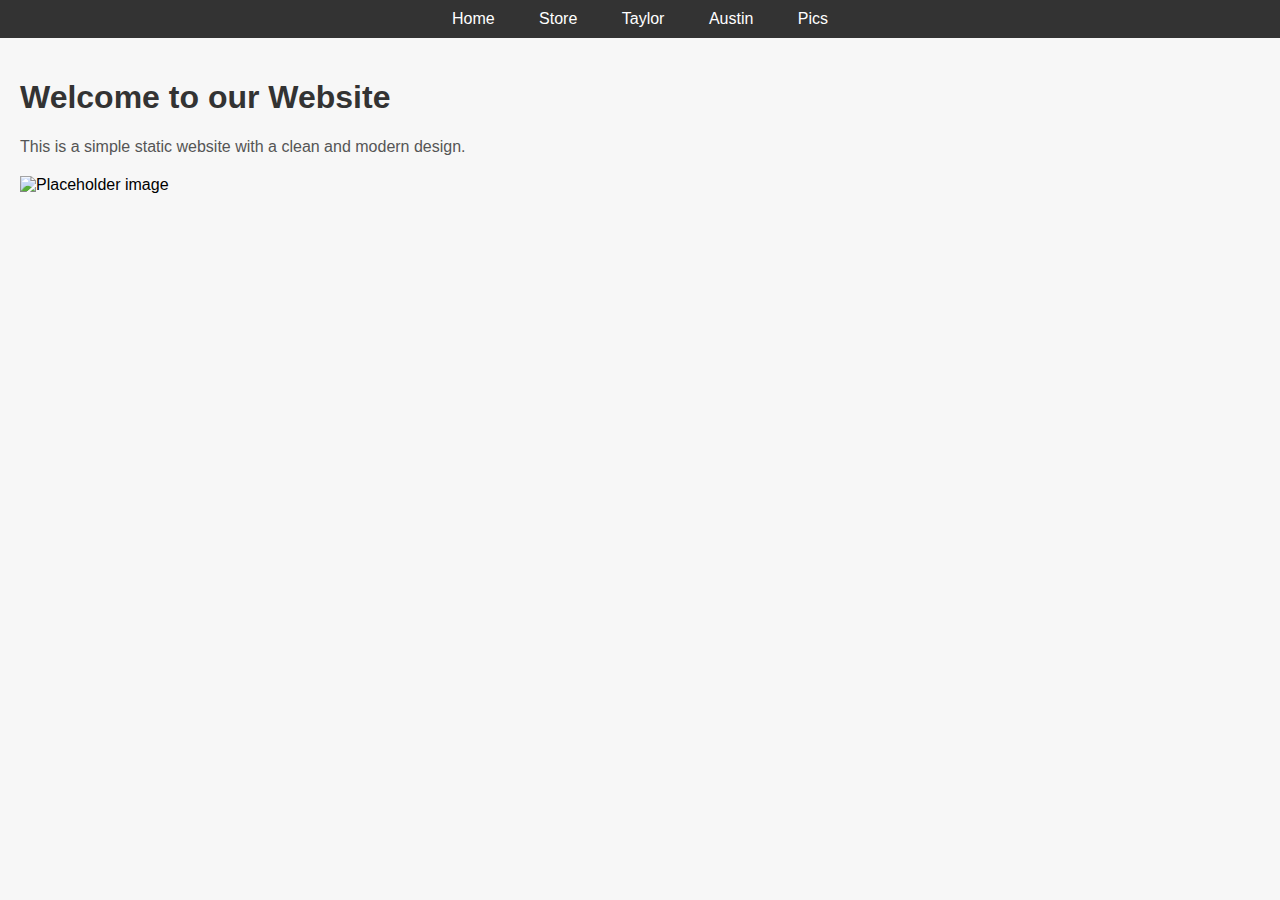
==== index.html @ 530a6b9a "initil commit" ====
<!DOCTYPE html>
<html lang="en">
<head>
  <meta charset="UTF-8">
  <meta name="viewport" content="width=device-width, initial-scale=1.0">
  <title>Static Website</title>
  <link rel="stylesheet" href="styles.css">
</head>
<body>
  <header>
    <nav>
      <ul>
        <li><a href="index.html">Home</a></li>
        <li><a href="store.html">Store</a></li>
        <li><a href="taylor.html">Taylor</a></li>
        <li><a href="austin.html">Austin</a></li>
        <li><a href="pics.html">Pics</a></li>
      </ul>
    </nav>
  </header>
  <main>
    <h1>Welcome to our Website</h1>
    <p>This is a simple static website with a clean and modern design.</p>
    <img src="placeholder.jpg" alt="Placeholder image">
  </main>
</body>
</html>
---- styles.css ----
body {
  font-family: Arial, sans-serif;
  margin: 0;
  padding: 0;
  background-color: #f7f7f7;
}

header {
  background-color: #333;
  color: #fff;
  padding: 10px 0;
}

nav ul {
  list-style-type: none;
  margin: 0;
  padding: 0;
  text-align: center;
}

nav ul li {
  display: inline;
}

nav ul li a {
  color: #fff;
  text-decoration: none;
  padding: 10px 20px;
}

nav ul li a:hover {
  background-color: #555;
}

main {
  padding: 20px;
}

h1 {
  color: #333;
}

p {
  color: #555;
}

img {
  max-width: 100%;
  height: auto;
  display: block;
  margin: 20px auto;
}
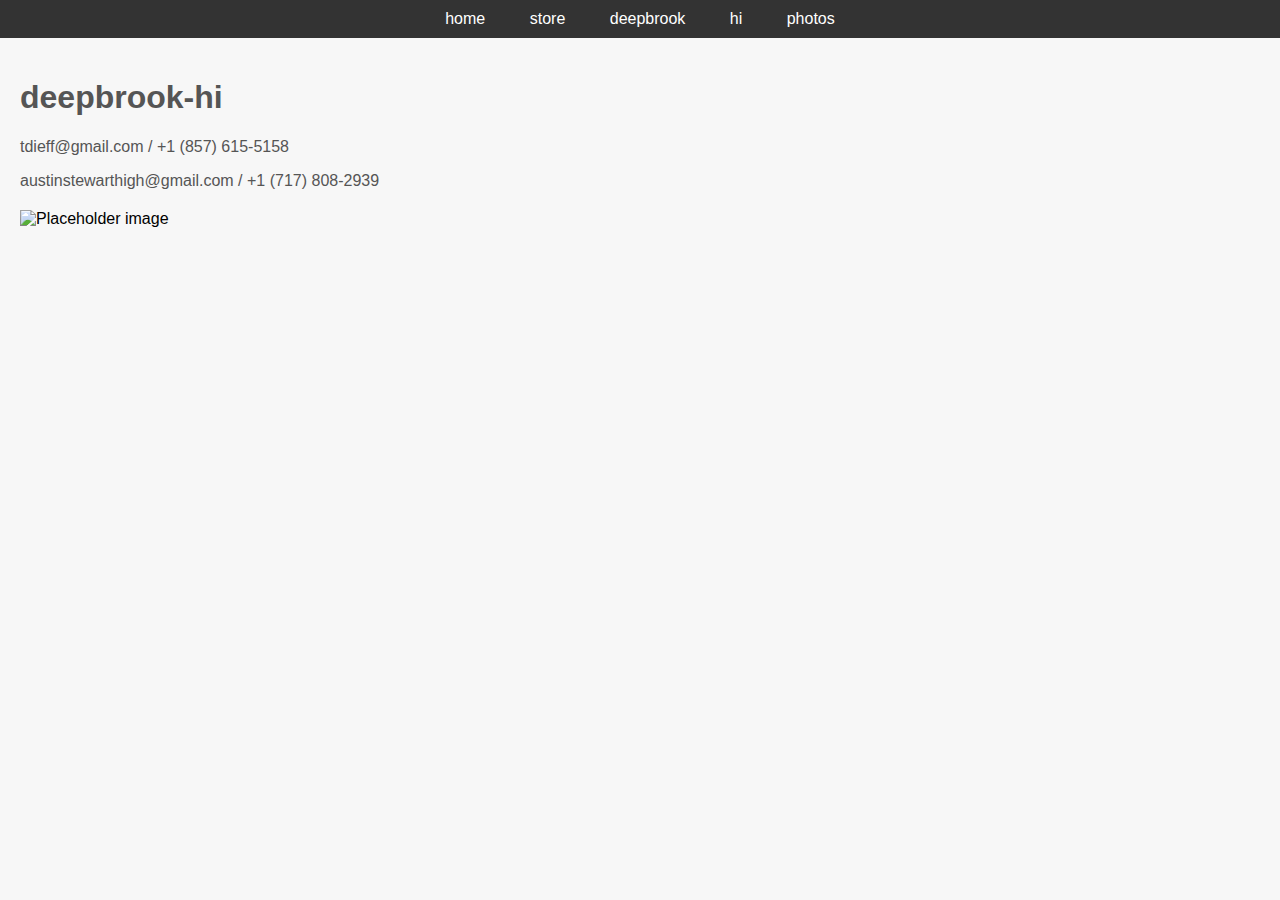
==== commit ac09721b: "first images" ====
--- a/index.html
+++ b/index.html
@@ -3,25 +3,26 @@
 <head>
   <meta charset="UTF-8">
   <meta name="viewport" content="width=device-width, initial-scale=1.0">
-  <title>Static Website</title>
+  <title>deepbrook-hi</title>
   <link rel="stylesheet" href="styles.css">
 </head>
 <body>
   <header>
     <nav>
       <ul>
-        <li><a href="index.html">Home</a></li>
-        <li><a href="store.html">Store</a></li>
-        <li><a href="taylor.html">Taylor</a></li>
-        <li><a href="austin.html">Austin</a></li>
-        <li><a href="pics.html">Pics</a></li>
+        <li><a href="index.html">home</a></li>
+        <li><a href="store.html">store</a></li>
+        <li><a href="taylor.html">deepbrook</a></li>
+        <li><a href="austin.html">hi</a></li>
+        <li><a href="photos.html">photos</a></li>
       </ul>
     </nav>
   </header>
   <main>
-    <h1>Welcome to our Website</h1>
-    <p>This is a simple static website with a clean and modern design.</p>
-    <img src="placeholder.jpg" alt="Placeholder image">
+    <h1>deepbrook-hi</h1>
+    <p>tdieff@gmail.com / +1 (857) 615-5158</p>
+    <p>austinstewarthigh@gmail.com / +1 (717) 808-2939</p>
+    <img src="photos/homepage/couch_and_frame_0.jpeg" alt="Placeholder image">
   </main>
 </body>
 </html>
--- a/styles.css
+++ b/styles.css
@@ -37,7 +37,7 @@
 }
 
 h1 {
-  color: #333;
+  color: #555;
 }
 
 p {
@@ -51,3 +51,8 @@
   margin: 20px auto;
 }
 
+.store-image {
+    width: 25px;
+    height: 25px;
+}
+
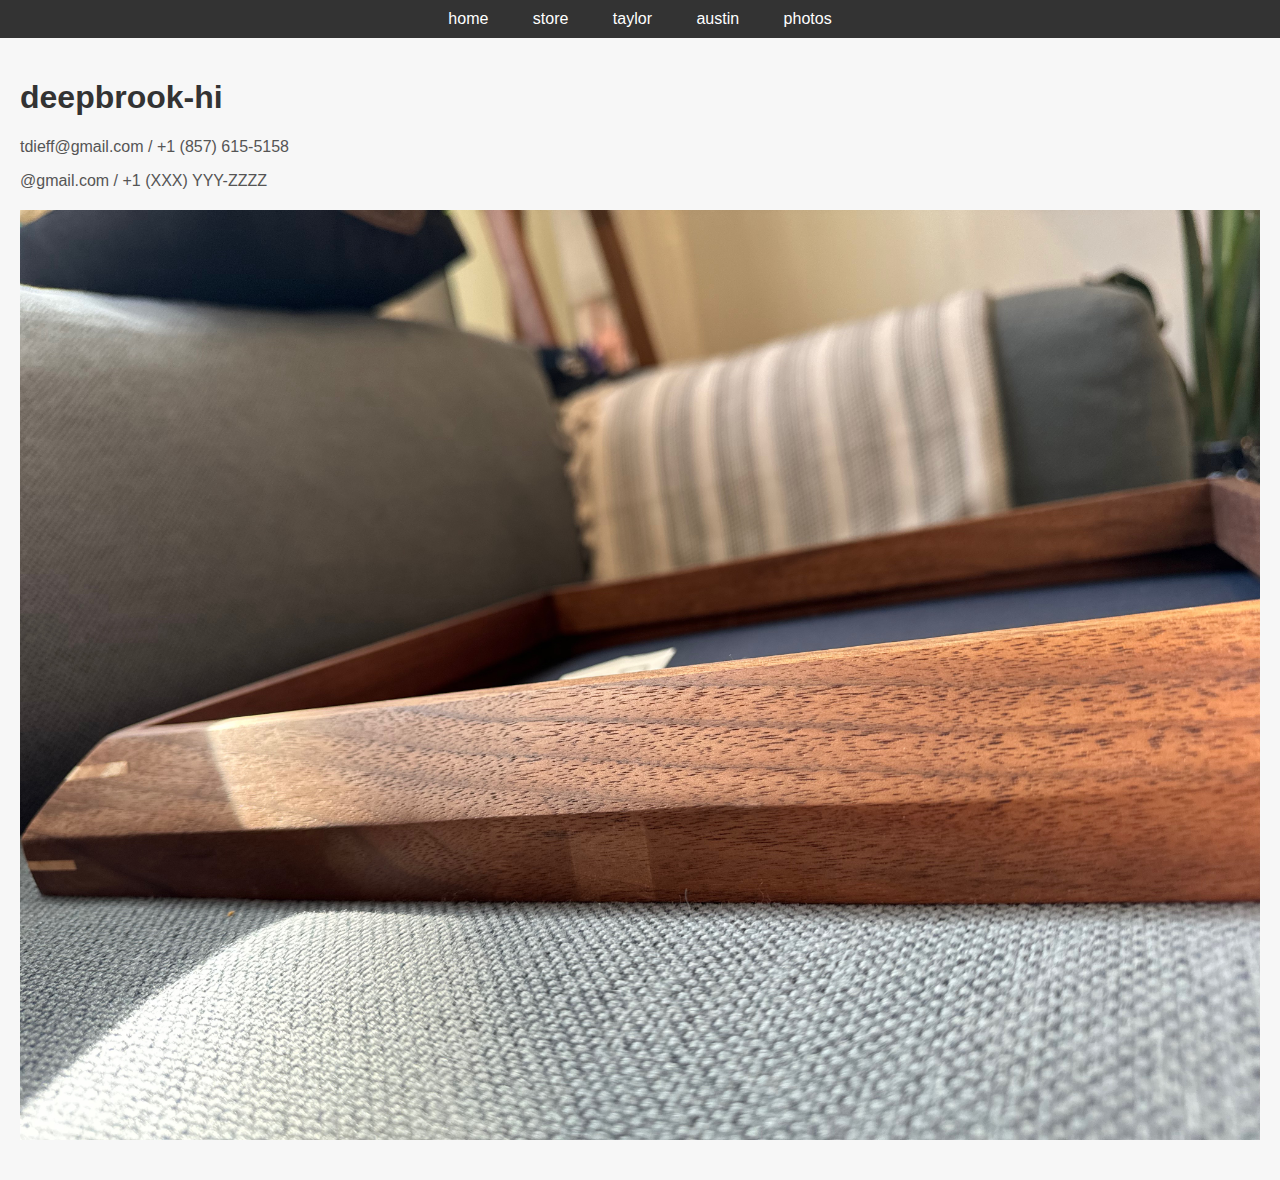
==== commit 571db474: "minor" ====
--- a/index.html
+++ b/index.html
@@ -12,8 +12,8 @@
       <ul>
         <li><a href="index.html">home</a></li>
         <li><a href="store.html">store</a></li>
-        <li><a href="taylor.html">deepbrook</a></li>
-        <li><a href="austin.html">hi</a></li>
+        <li><a href="taylor.html">taylor</a></li>
+        <li><a href="austin.html">austin</a></li>
         <li><a href="photos.html">photos</a></li>
       </ul>
     </nav>
@@ -21,8 +21,8 @@
   <main>
     <h1>deepbrook-hi</h1>
     <p>tdieff@gmail.com / +1 (857) 615-5158</p>
-    <p>austinstewarthigh@gmail.com / +1 (717) 808-2939</p>
-    <img src="photos/homepage/couch_and_frame_0.jpeg" alt="Placeholder image">
+    <p> @gmail.com / +1 (XXX) YYY-ZZZZ</p>
+    <img src="photos/homepage/couch_and_frame_0.jpeg">
   </main>
 </body>
 </html>
--- a/styles.css
+++ b/styles.css
@@ -37,7 +37,7 @@
 }
 
 h1 {
-  color: #555;
+  color: #333;
 }
 
 p {
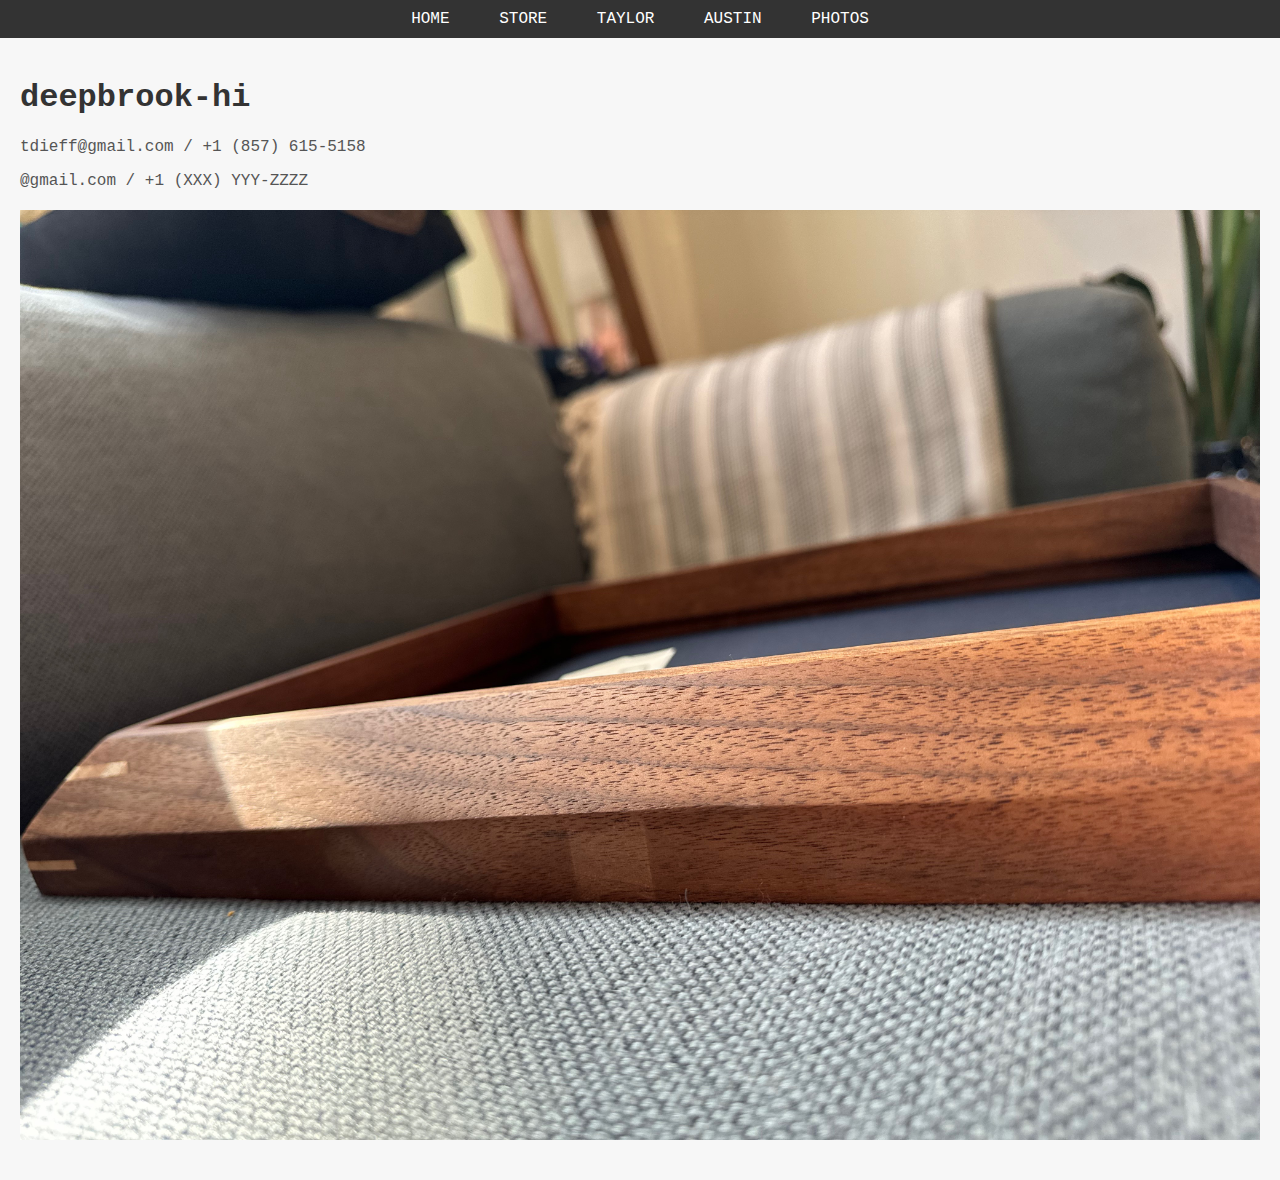
==== commit 005e70f6: "images, font, small changes" ====
--- a/index.html
+++ b/index.html
@@ -10,11 +10,11 @@
   <header>
     <nav>
       <ul>
-        <li><a href="index.html">home</a></li>
-        <li><a href="store.html">store</a></li>
-        <li><a href="taylor.html">taylor</a></li>
-        <li><a href="austin.html">austin</a></li>
-        <li><a href="photos.html">photos</a></li>
+        <li><a href="index.html">HOME</a></li>
+        <li><a href="store.html">STORE</a></li>
+        <li><a href="taylor.html">TAYLOR</a></li>
+        <li><a href="austin.html">AUSTIN</a></li>
+        <li><a href="photos.html">PHOTOS</a></li>
       </ul>
     </nav>
   </header>
@@ -22,7 +22,7 @@
     <h1>deepbrook-hi</h1>
     <p>tdieff@gmail.com / +1 (857) 615-5158</p>
     <p> @gmail.com / +1 (XXX) YYY-ZZZZ</p>
-    <img src="photos/homepage/couch_and_frame_0.jpeg">
+    <img src="images/index/couch_and_frame_0.jpeg">
   </main>
 </body>
 </html>
--- a/styles.css
+++ b/styles.css
@@ -1,5 +1,5 @@
 body {
-  font-family: Arial, sans-serif;
+  font-family: "Courier New", Courier, monospace;
   margin: 0;
   padding: 0;
   background-color: #f7f7f7;
@@ -52,7 +52,17 @@
 }
 
 .store-image {
-    width: 25px;
-    height: 25px;
+    width: 25%;
+    height: auto;
 }
 
+.taylor-image {
+    width: 50%;
+    height: auto;
+}
+
+.photos-image {
+    width: 50%;
+    height: auto;
+}
+
